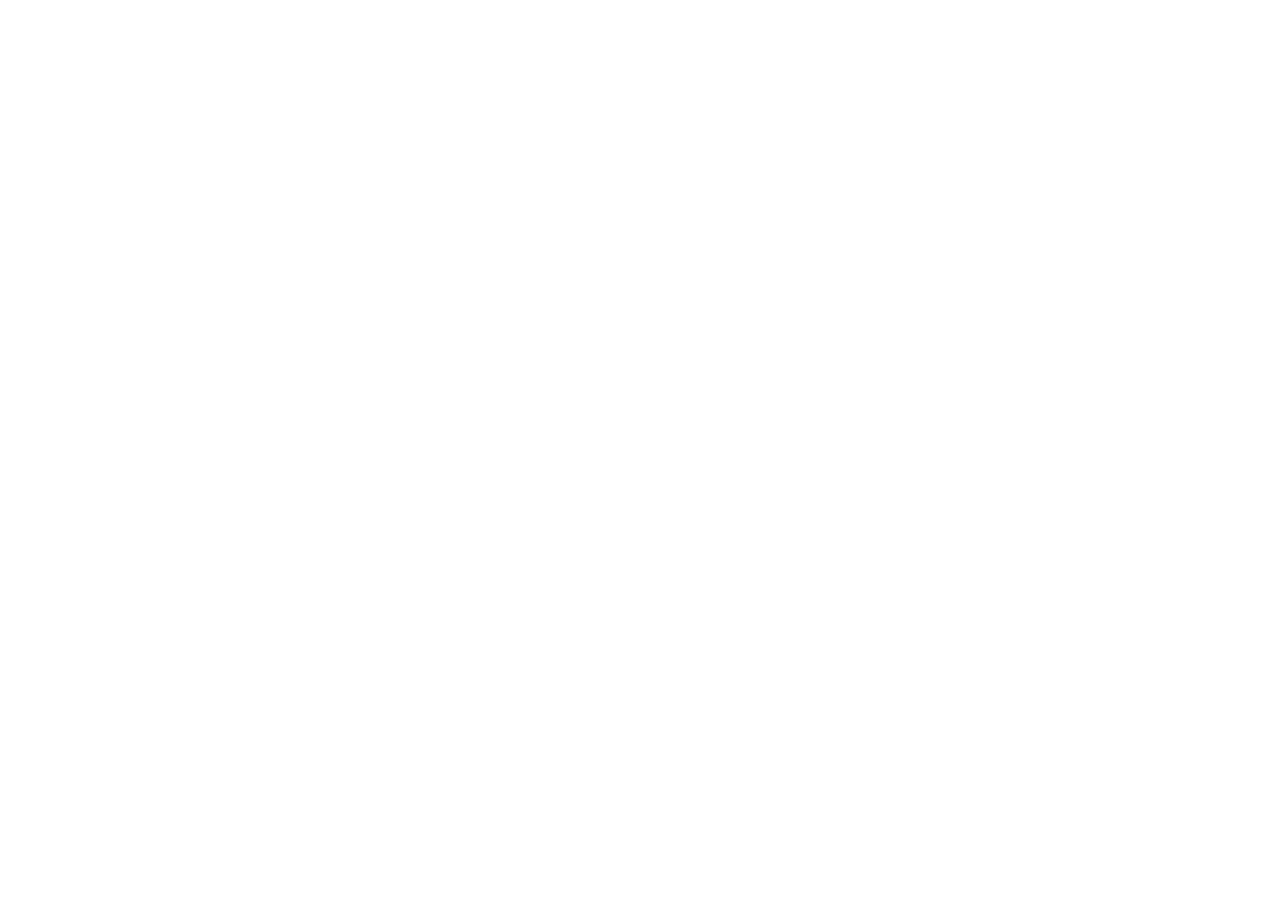
==== cuisinegraphs/donuts/index.html @ 6f5c4639 "map asthetics" ====
<!DOCTYPE html>
<html lang="en">
<head>
    <meta charset="UTF-8">
    <meta name="viewport" content="width=device-width, initial-scale=1.0">
    <meta http-equiv="X-UA-Compatible" content="ie=edge">
    <title>Popular Cuisine Ingredients</title>

    <!-- Our CSS -->
    <!-- <link rel="stylesheet" type="text/css" href="style.css"> -->

    <!-- Load d3.js -->
    <script src="https://d3js.org/d3.v4.js"></script>

    <!-- Color scale -->
    <script src="https://d3js.org/d3-scale-chromatic.v1.min.js"></script>
</head>


<body>
    <!-- <div class="row">
    <div class="col-md-2">
      <div class="panel panel-primary">
        <div class="panel-heading">
          <h3 class="panel-title">Cuisine</h3>
          <div id="my_dataviz"></div>
        </div>
      </div>
    </div> -->
    <!-- Create a div where the graph will take place -->


  <!-- Our JS -->
  <!-- <script type= "text/python" src="app.py"></script> -->
  <script src="logic.js"></script>
  <script src="https://cdnjs.cloudflare.com/ajax/libs/d3/5.5.0/d3.js"></script>
  <script src="https://cdn.plot.ly/plotly-latest.min.js"></script>
</body>
</html>
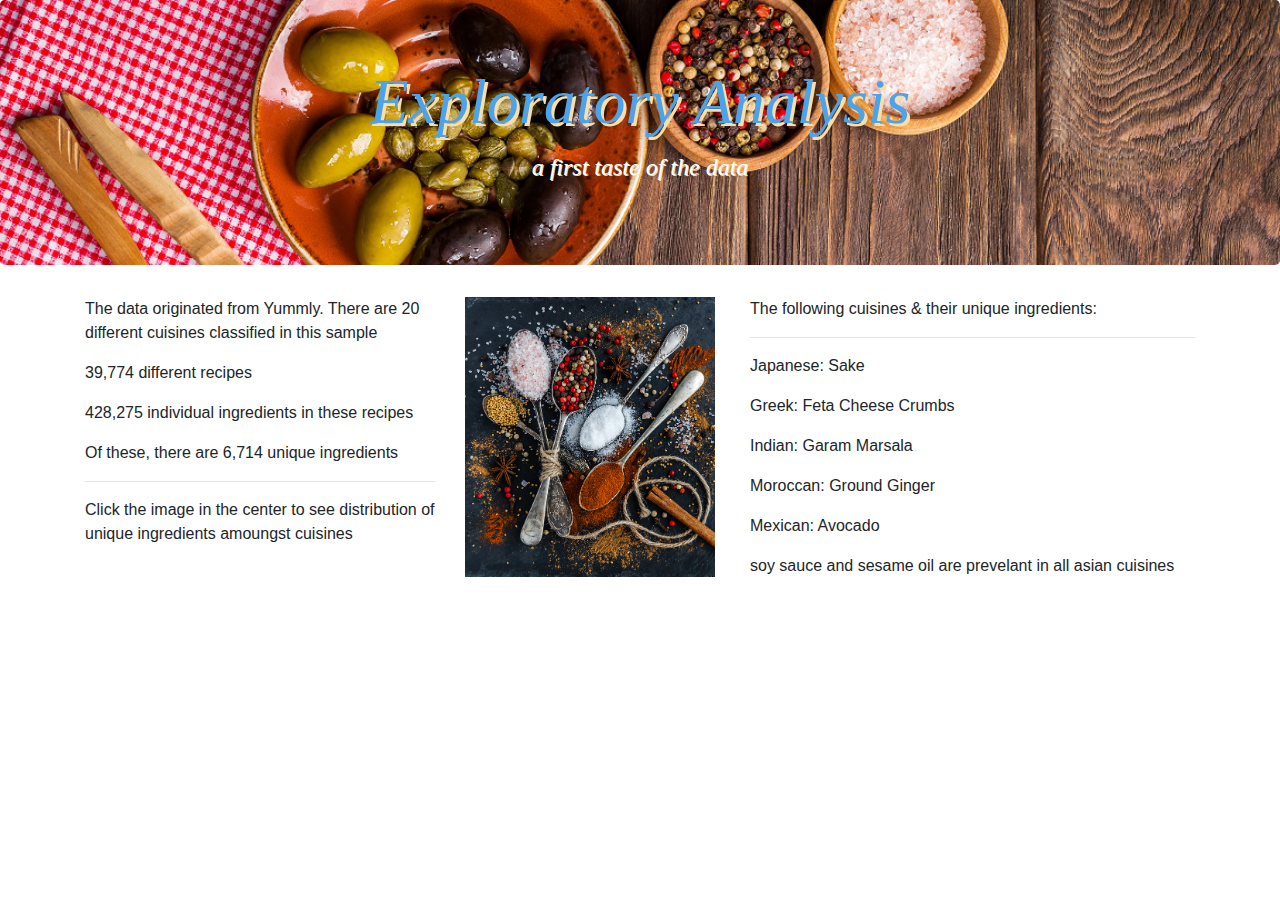
==== commit c1f75269: "success?" ====
--- a/cuisinegraphs/donuts/index.html
+++ b/cuisinegraphs/donuts/index.html
@@ -1,14 +1,13 @@
-
 <!DOCTYPE html>
 <html lang="en">
 <head>
     <meta charset="UTF-8">
     <meta name="viewport" content="width=device-width, initial-scale=1.0">
     <meta http-equiv="X-UA-Compatible" content="ie=edge">
-    <title>Popular Cuisine Ingredients</title>
-
+    <title>A First Look at the Data</title>
     <!-- Our CSS -->
-    <!-- <link rel="stylesheet" type="text/css" href="style.css"> -->
+    <link rel="stylesheet" type="text/css" href="style.css">
+    <link rel="stylesheet" href="https://stackpath.bootstrapcdn.com/bootstrap/4.3.1/css/bootstrap.min.css" integrity="sha384-ggOyR0iXCbMQv3Xipma34MD+dH/1fQ784/j6cY/iJTQUOhcWr7x9JvoRxT2MZw1T" crossorigin="anonymous">
 
     <!-- Load d3.js -->
     <script src="https://d3js.org/d3.v4.js"></script>
@@ -16,25 +15,42 @@
     <!-- Color scale -->
     <script src="https://d3js.org/d3-scale-chromatic.v1.min.js"></script>
 </head>
+<body>
+    <div class="jumbotron">
+        <h1 class="header">Exploratory Analysis</h1> 
+        <!-- <img src="spoons.png" class="img-thumbnail" alt="Cloudy Map" class="float right"> -->
+        <p class="sub">a first taste of the data</p> 
+    </div>
+    
+    <div class="container">
+        <div class="row">
+            <div class="col-sm-4">
+                <p>The data originated from Yummly. There are 20 different cuisines classified in
+                    this sample 
+                </p>
+                <p>39,774 different recipes</p>
+                <p>428,275 individual ingredients in these recipes </p>
+                <p>Of these, there are 6,714 unique ingredients</p>
+                <hr>
+                <p>Click the image in the center to see distribution of unique ingredients amoungst cuisines</p>
+            </div>
 
-
-<body>
-    <!-- <div class="row">
-    <div class="col-md-2">
-      <div class="panel panel-primary">
-        <div class="panel-heading">
-          <h3 class="panel-title">Cuisine</h3>
-          <div id="my_dataviz"></div>
+            <div class="col-sm-3">
+            <a href='subplot.html'>
+                <img src="spoons.png" alt='Spoons' class='img-thumbail' style="width: 250px;height: 200 px;">
+            </a>
+            </div>
+            <div class="col-sm-5">
+                <p>The following cuisines & their unique ingredients:</p>
+                <hr>
+                <p>Japanese: Sake</p>
+                <p>Greek: Feta Cheese Crumbs</p>
+                <p>Indian: Garam Marsala</p>
+                <p>Moroccan: Ground Ginger</p>
+                <p>Mexican: Avocado</p>
+                <p>soy sauce and sesame oil are prevelant in all asian cuisines</p>
+                </div>
         </div>
       </div>
-    </div> -->
-    <!-- Create a div where the graph will take place -->
-
-
-  <!-- Our JS -->
-  <!-- <script type= "text/python" src="app.py"></script> -->
-  <script src="logic.js"></script>
-  <script src="https://cdnjs.cloudflare.com/ajax/libs/d3/5.5.0/d3.js"></script>
-  <script src="https://cdn.plot.ly/plotly-latest.min.js"></script>
 </body>
 </html>--- a/cuisinegraphs/donuts/style.css
+++ b/cuisinegraphs/donuts/style.css
@@ -0,0 +1,48 @@
+body {
+  font: 10px sans-serif;
+  background-color: black;
+}
+
+
+.img-thumbnail{
+  width:20%;
+  height: auto;
+}
+
+.jumbotron{
+  text-align: center;
+  /* color: rgb(240, 192, 104); */
+  text-shadow: 3px 3px rgb(250, 222, 168);
+  color: rgb(77, 163, 233);
+  /* text-shadow: 3px 3px rgb(67, 140, 199); */
+  font-style: italic;
+  font-family: Georgia, 'Times New Roman', Times, serif;
+  background-image: url('appetizer.png');
+  background-size: cover;
+}
+
+.header{
+  font-size: 400%;
+}
+
+.sub{
+  font-size: 150%;
+  color: white;
+  text-shadow: 1px 1px wheat;
+}
+/* .background-image {
+  width: 100%;
+  height: 400px;
+ 
+  background-repeat: no-repeat;
+  background-size: contain;
+  border: 1px solid red;
+} */
+
+svg {
+  padding: 10px 0 0 10px;
+}
+
+.arc {
+  stroke: #fff;
+}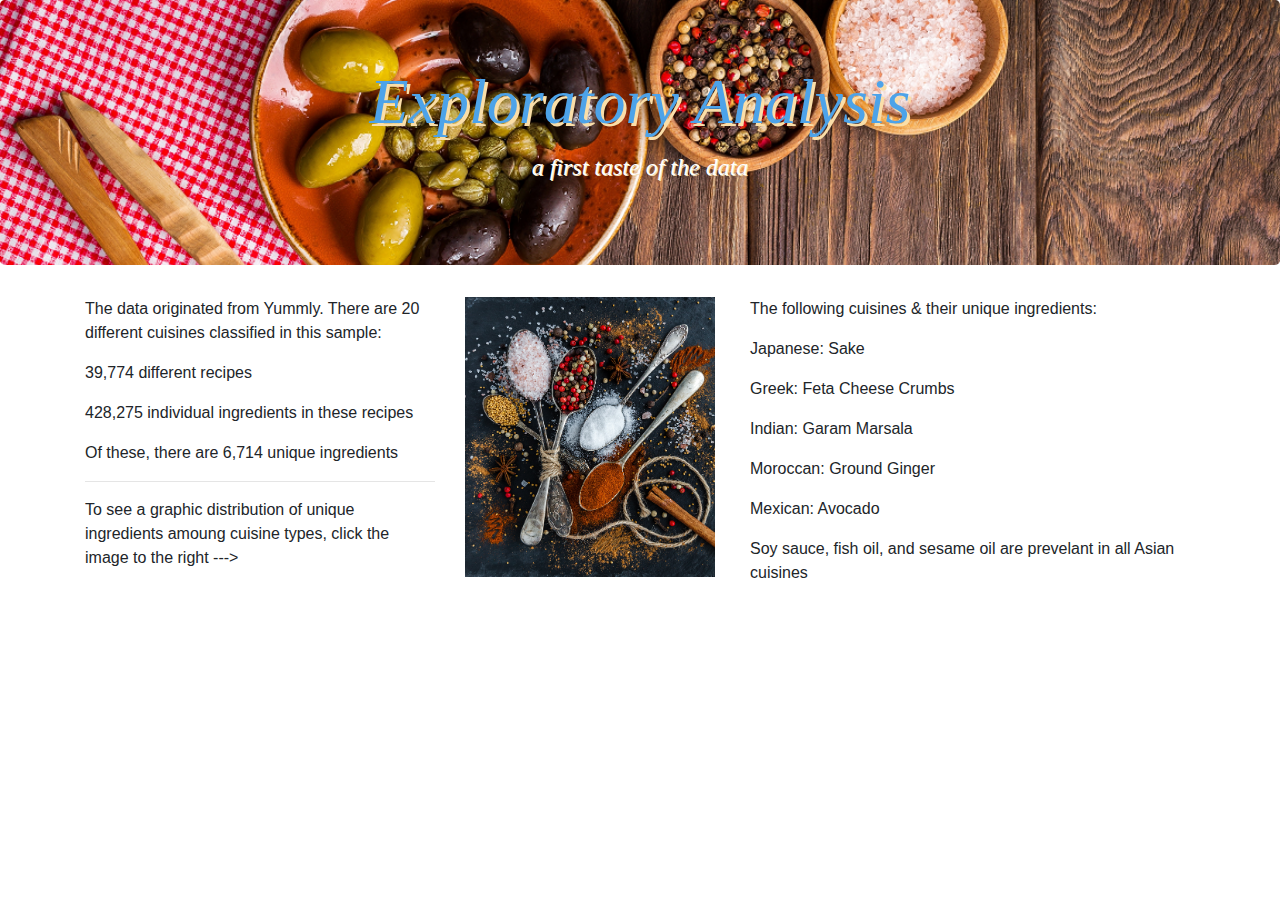
==== commit f6106b9a: "omg so much edits" ====
--- a/cuisinegraphs/donuts/index.html
+++ b/cuisinegraphs/donuts/index.html
@@ -26,13 +26,13 @@
         <div class="row">
             <div class="col-sm-4">
                 <p>The data originated from Yummly. There are 20 different cuisines classified in
-                    this sample 
+                    this sample:
                 </p>
-                <p>39,774 different recipes</p>
-                <p>428,275 individual ingredients in these recipes </p>
+                <p>  39,774 different recipes</p>
+                <p>  428,275 individual ingredients in these recipes </p>
                 <p>Of these, there are 6,714 unique ingredients</p>
                 <hr>
-                <p>Click the image in the center to see distribution of unique ingredients amoungst cuisines</p>
+                <p> To see a graphic distribution of unique ingredients amoung cuisine types, click the image to the right    ---></p>
             </div>
 
             <div class="col-sm-3">
@@ -42,13 +42,12 @@
             </div>
             <div class="col-sm-5">
                 <p>The following cuisines & their unique ingredients:</p>
-                <hr>
                 <p>Japanese: Sake</p>
                 <p>Greek: Feta Cheese Crumbs</p>
                 <p>Indian: Garam Marsala</p>
                 <p>Moroccan: Ground Ginger</p>
                 <p>Mexican: Avocado</p>
-                <p>soy sauce and sesame oil are prevelant in all asian cuisines</p>
+                <p>Soy sauce, fish oil, and sesame oil are prevelant in all Asian cuisines</p>
                 </div>
         </div>
       </div>
